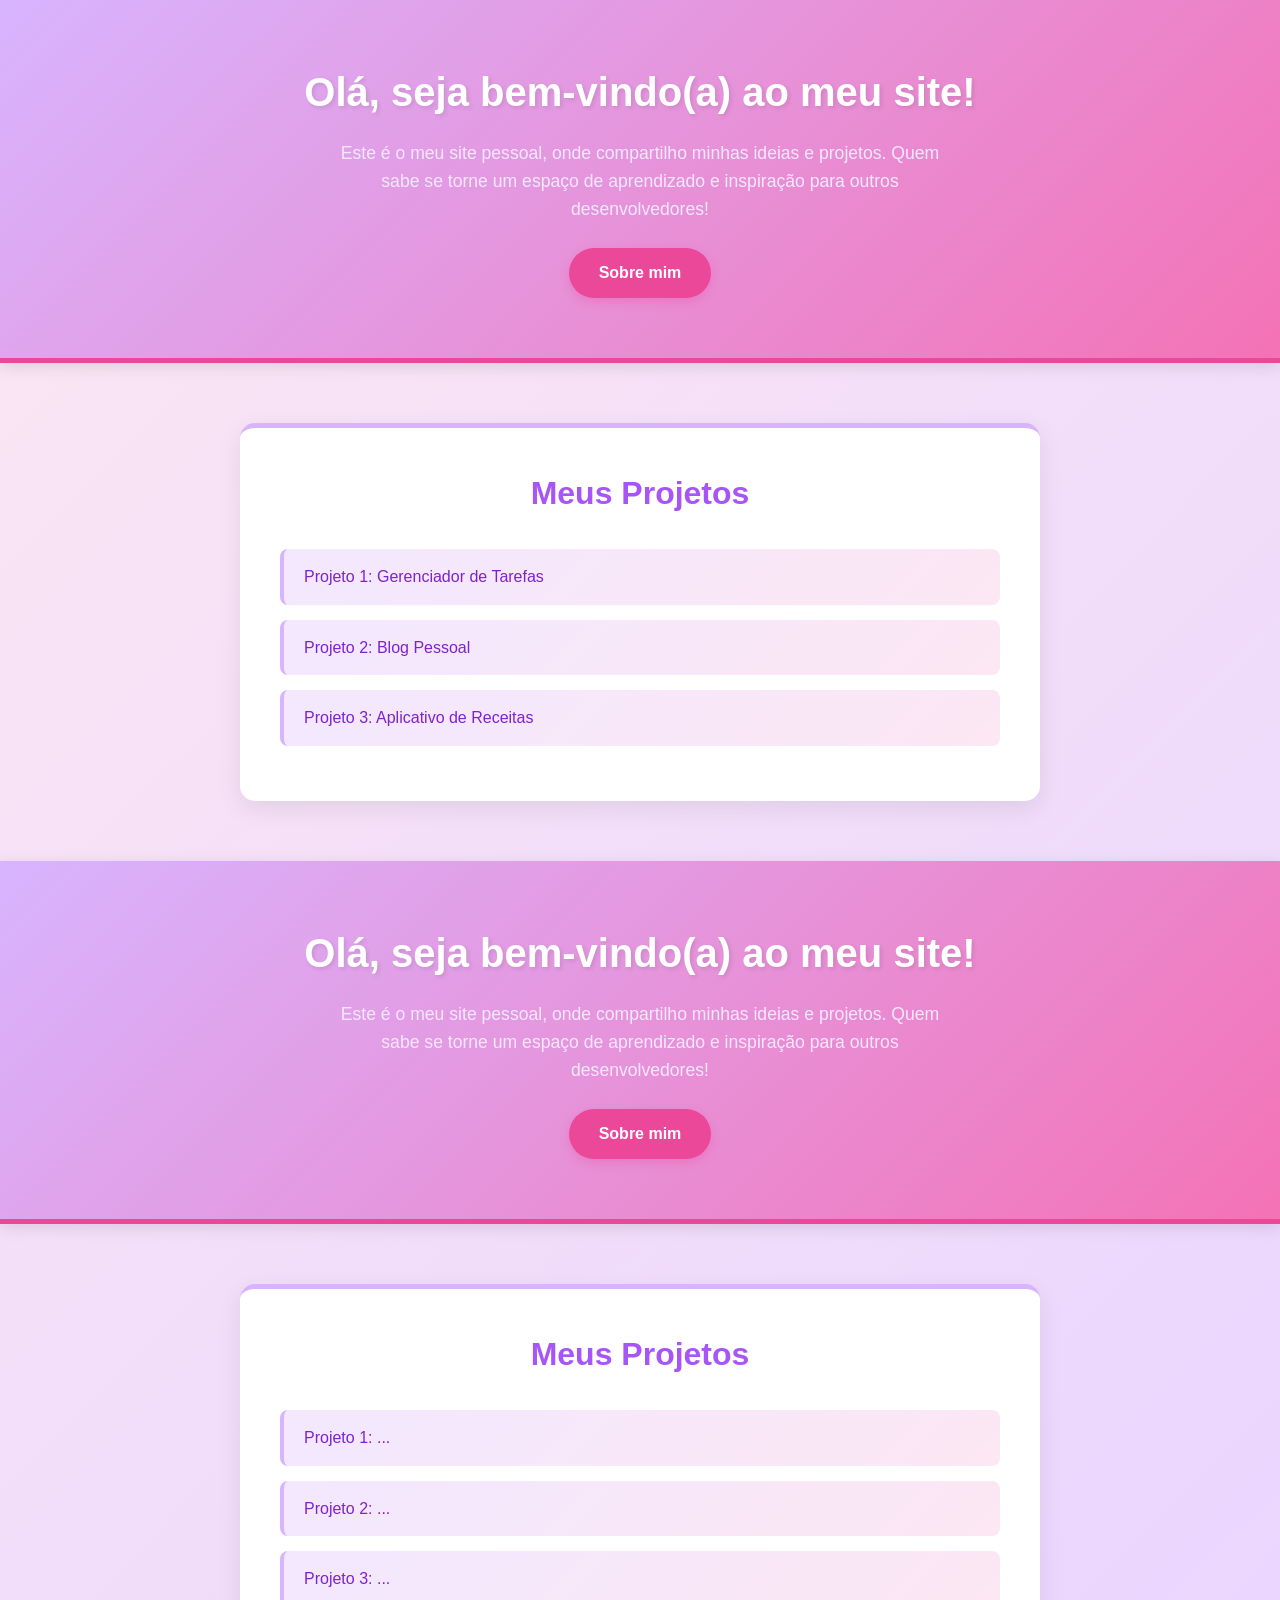
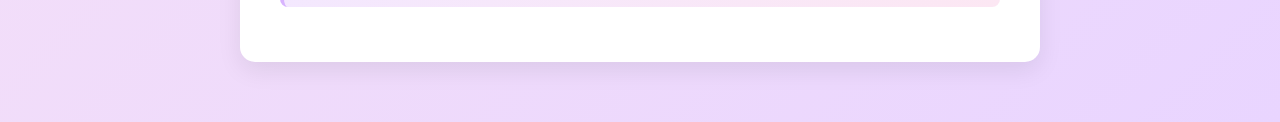
==== index.html @ 2c70f75c "Meu site" ====
<!DOCTYPE html>
<html lang="pt-BR">
<head>
    <meta charset="UTF-8">
    <meta name="viewport" content="width=device-width, initial-scale=1.0">
    <title>It's ME</title>
    <link rel="stylesheet" href="css/style.css">
</head>
<body>
    <header class="header">
        <h1>Olá, seja bem-vindo(a) ao meu site!</h1>
        <p>Este é o meu site pessoal, onde compartilho minhas ideias e projetos. Quem sabe se torne um espaço de aprendizado e inspiração para outros desenvolvedores!</p>
        <a href="pages/sobremim.html" class="btn">Sobre mim</a>
    </header>
 
    <main class="main">
        <section class="projetos">
            <h2>Meus Projetos</h2>
            <ul>
                <li><a href="pages/projeto1.html">Projeto 1: Gerenciador de Tarefas</a></li>
                <li><a href="pages/projeto2.html">Projeto 2: Blog Pessoal</a></li>
                <li><a href="pages/projeto3.html">Projeto 3: Aplicativo de Receitas</a></li>
            </ul>
        </section>
    </main>

</body>
</html>
<!DOCTYPE html>
<html lang="pt-BR">
<head>
    <meta charset="UTF-8">
    <meta name="viewport" content="width=device-width, initial-scale=1.0">
    <title>It's ME</title>
    <link rel="stylesheet" href="../css/style.css">
</head>
<body>
    <header class="header">
        <h1>Olá, seja bem-vindo(a) ao meu site!</h1>
        <p>Este é o meu site pessoal, onde compartilho minhas ideias e projetos. Quem sabe se torne um espaço de aprendizado e inspiração para outros desenvolvedores!</p>
        <a href="sobremim.html" class="btn">Sobre mim</a>
    </header>
 
    <main class="main">
        <section class="projetos">
            <h2>Meus Projetos</h2>
            <ul>
                <li><a href="projeto1.html">Projeto 1: ... </a></li>
                <li><a href="projeto2.html">Projeto 2: ... </a></li>
                <li><a href="projeto3.html">Projeto 3: ... </a></li>
            </ul>
        </section>
    </main>

</body>
</html>
---- css/style.css ----
* {
    margin: 0;
    padding: 0;
    box-sizing: border-box;
}

body {
    font-family: 'Segoe UI', Tahoma, Geneva, Verdana, sans-serif;
    background: linear-gradient(135deg, #fce7f3 0%, #e9d5ff 100%);
    color: #333;
    line-height: 1.6;
    min-height: 100vh;
}

/* Header */
.header {
    background: linear-gradient(135deg, #d8b4fe 0%, #f472b6 100%);
    padding: 60px 20px;
    text-align: center;
    box-shadow: 0 4px 15px rgba(0, 0, 0, 0.1);
    border-bottom: 5px solid #ec4899;
}

.header h1 {
    font-size: 2.5rem;
    color: #ffffff;
    margin-bottom: 15px;
    text-shadow: 2px 2px 4px rgba(0, 0, 0, 0.1);
}

.header p {
    font-size: 1.1rem;
    color: #f3e8ff;
    margin-bottom: 25px;
    max-width: 600px;
    margin-left: auto;
    margin-right: auto;
}

/* Botão */
.btn {
    display: inline-block;
    background: #ec4899;
    color: white;
    padding: 12px 30px;
    border-radius: 25px;
    text-decoration: none;
    font-weight: 600;
    transition: all 0.3s ease;
    box-shadow: 0 4px 10px rgba(236, 72, 153, 0.3);
}

.btn:hover {
    background: #be185d;
    transform: translateY(-2px);
    box-shadow: 0 6px 15px rgba(236, 72, 153, 0.4);
}

/* Main */
.main {
    padding: 60px 20px;
}

/* Projetos */
.projetos {
    background: white;
    border-radius: 15px;
    padding: 40px;
    max-width: 800px;
    margin: 0 auto;
    box-shadow: 0 8px 25px rgba(0, 0, 0, 0.08);
    border-top: 5px solid #d8b4fe;
}

.projetos h2 {
    color: #a855f7;
    font-size: 2rem;
    margin-bottom: 30px;
    text-align: center;
}

.projetos ul {
    list-style: none;
}

.projetos li {
    margin-bottom: 15px;
}

.projetos a {
    display: block;
    padding: 15px 20px;
    background: linear-gradient(135deg, #f3e8ff 0%, #fce7f3 100%);
    color: #7e22ce;
    text-decoration: none;
    border-radius: 8px;
    border-left: 4px solid #d8b4fe;
    transition: all 0.3s ease;
    font-weight: 500;
}

.projetos a:hover {
    background: linear-gradient(135deg, #e9d5ff 0%, #f472b6 100%);
    color: #ec4899;
    border-left-color: #ec4899;
    transform: translateX(10px);
}

/* Seção Sobre Mim */
.about-section {
    background: white;
    border-radius: 15px;
    padding: 40px;
    max-width: 800px;
    margin: 0 auto 30px;
    box-shadow: 0 8px 25px rgba(0, 0, 0, 0.08);
    border-left: 5px solid #d8b4fe;
}

.about-section h2 {
    color: #a855f7;
    font-size: 1.8rem;
    margin-bottom: 20px;
}

.about-section p {
    color: #555;
    font-size: 1.1rem;
    line-height: 1.8;
}

/* Seção Habilidades */
.skills-section {
    background: white;
    border-radius: 15px;
    padding: 40px;
    max-width: 800px;
    margin: 0 auto;
    box-shadow: 0 8px 25px rgba(0, 0, 0, 0.08);
    border-left: 5px solid #f472b6;
}

.skills-section h2 {
    color: #a855f7;
    font-size: 1.8rem;
    margin-bottom: 25px;
}

.skills-list {
    list-style: none;
}

.skills-list li {
    padding: 15px 20px;
    background: linear-gradient(135deg, #f3e8ff 0%, #fce7f3 100%);
    margin-bottom: 12px;
    border-radius: 8px;
    border-left: 4px solid #d8b4fe;
    transition: all 0.3s ease;
    color: #555;
}

.skills-list li:hover {
    background: linear-gradient(135deg, #e9d5ff 0%, #f472b6 100%);
    border-left-color: #ec4899;
    transform: translateX(10px);
}

.skill-category {
    font-weight: 600;
    color: #a855f7;
    margin-right: 8px;
}

/* Responsivo */
@media (max-width: 768px) {
    .header {
        padding: 40px 15px;
    }

    .header h1 {
        font-size: 2rem;
    }

    .projetos {
        padding: 25px;
    }

    .projetos h2 {
        font-size: 1.5rem;
    }

    .about-section,
    .skills-section {
        padding: 25px;
    }

    .about-section h2,
    .skills-section h2 {
        font-size: 1.5rem;
    }
}
---- css/style.css ----
* {
    margin: 0;
    padding: 0;
    box-sizing: border-box;
}

body {
    font-family: 'Segoe UI', Tahoma, Geneva, Verdana, sans-serif;
    background: linear-gradient(135deg, #fce7f3 0%, #e9d5ff 100%);
    color: #333;
    line-height: 1.6;
    min-height: 100vh;
}

/* Header */
.header {
    background: linear-gradient(135deg, #d8b4fe 0%, #f472b6 100%);
    padding: 60px 20px;
    text-align: center;
    box-shadow: 0 4px 15px rgba(0, 0, 0, 0.1);
    border-bottom: 5px solid #ec4899;
}

.header h1 {
    font-size: 2.5rem;
    color: #ffffff;
    margin-bottom: 15px;
    text-shadow: 2px 2px 4px rgba(0, 0, 0, 0.1);
}

.header p {
    font-size: 1.1rem;
    color: #f3e8ff;
    margin-bottom: 25px;
    max-width: 600px;
    margin-left: auto;
    margin-right: auto;
}

/* Botão */
.btn {
    display: inline-block;
    background: #ec4899;
    color: white;
    padding: 12px 30px;
    border-radius: 25px;
    text-decoration: none;
    font-weight: 600;
    transition: all 0.3s ease;
    box-shadow: 0 4px 10px rgba(236, 72, 153, 0.3);
}

.btn:hover {
    background: #be185d;
    transform: translateY(-2px);
    box-shadow: 0 6px 15px rgba(236, 72, 153, 0.4);
}

/* Main */
.main {
    padding: 60px 20px;
}

/* Projetos */
.projetos {
    background: white;
    border-radius: 15px;
    padding: 40px;
    max-width: 800px;
    margin: 0 auto;
    box-shadow: 0 8px 25px rgba(0, 0, 0, 0.08);
    border-top: 5px solid #d8b4fe;
}

.projetos h2 {
    color: #a855f7;
    font-size: 2rem;
    margin-bottom: 30px;
    text-align: center;
}

.projetos ul {
    list-style: none;
}

.projetos li {
    margin-bottom: 15px;
}

.projetos a {
    display: block;
    padding: 15px 20px;
    background: linear-gradient(135deg, #f3e8ff 0%, #fce7f3 100%);
    color: #7e22ce;
    text-decoration: none;
    border-radius: 8px;
    border-left: 4px solid #d8b4fe;
    transition: all 0.3s ease;
    font-weight: 500;
}

.projetos a:hover {
    background: linear-gradient(135deg, #e9d5ff 0%, #f472b6 100%);
    color: #ec4899;
    border-left-color: #ec4899;
    transform: translateX(10px);
}

/* Seção Sobre Mim */
.about-section {
    background: white;
    border-radius: 15px;
    padding: 40px;
    max-width: 800px;
    margin: 0 auto 30px;
    box-shadow: 0 8px 25px rgba(0, 0, 0, 0.08);
    border-left: 5px solid #d8b4fe;
}

.about-section h2 {
    color: #a855f7;
    font-size: 1.8rem;
    margin-bottom: 20px;
}

.about-section p {
    color: #555;
    font-size: 1.1rem;
    line-height: 1.8;
}

/* Seção Habilidades */
.skills-section {
    background: white;
    border-radius: 15px;
    padding: 40px;
    max-width: 800px;
    margin: 0 auto;
    box-shadow: 0 8px 25px rgba(0, 0, 0, 0.08);
    border-left: 5px solid #f472b6;
}

.skills-section h2 {
    color: #a855f7;
    font-size: 1.8rem;
    margin-bottom: 25px;
}

.skills-list {
    list-style: none;
}

.skills-list li {
    padding: 15px 20px;
    background: linear-gradient(135deg, #f3e8ff 0%, #fce7f3 100%);
    margin-bottom: 12px;
    border-radius: 8px;
    border-left: 4px solid #d8b4fe;
    transition: all 0.3s ease;
    color: #555;
}

.skills-list li:hover {
    background: linear-gradient(135deg, #e9d5ff 0%, #f472b6 100%);
    border-left-color: #ec4899;
    transform: translateX(10px);
}

.skill-category {
    font-weight: 600;
    color: #a855f7;
    margin-right: 8px;
}

/* Responsivo */
@media (max-width: 768px) {
    .header {
        padding: 40px 15px;
    }

    .header h1 {
        font-size: 2rem;
    }

    .projetos {
        padding: 25px;
    }

    .projetos h2 {
        font-size: 1.5rem;
    }

    .about-section,
    .skills-section {
        padding: 25px;
    }

    .about-section h2,
    .skills-section h2 {
        font-size: 1.5rem;
    }
}
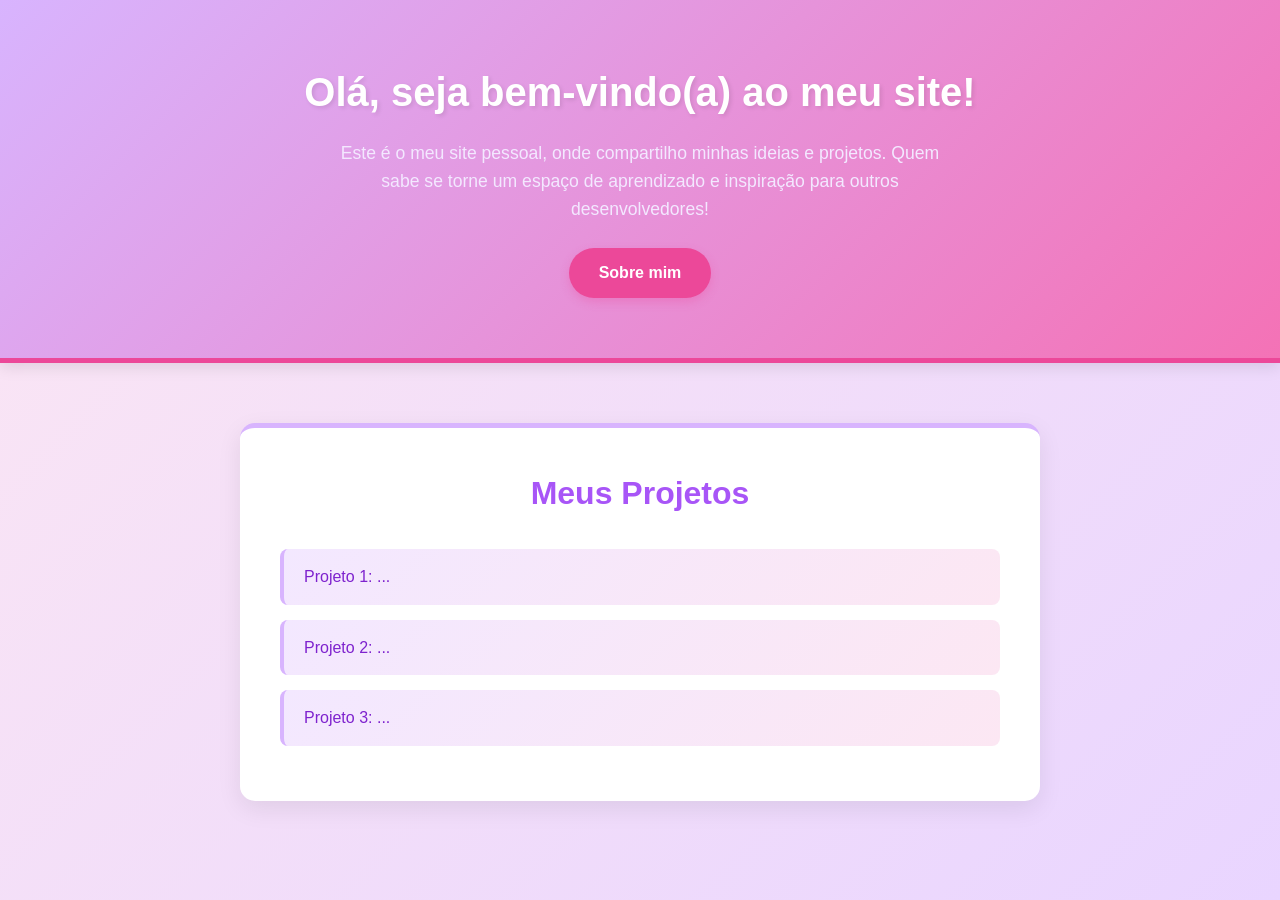
==== commit 20c09674: "atualização" ====
--- a/index.html
+++ b/index.html
@@ -17,40 +17,12 @@
         <section class="projetos">
             <h2>Meus Projetos</h2>
             <ul>
-                <li><a href="pages/projeto1.html">Projeto 1: Gerenciador de Tarefas</a></li>
-                <li><a href="pages/projeto2.html">Projeto 2: Blog Pessoal</a></li>
-                <li><a href="pages/projeto3.html">Projeto 3: Aplicativo de Receitas</a></li>
+                <li><a href="pages/projeto1.html">Projeto 1: ...</a></li>
+                <li><a href="pages/projeto2.html">Projeto 2: ...</a></li>
+                <li><a href="pages/projeto3.html">Projeto 3: ...</a></li>
             </ul>
         </section>
     </main>
 
 </body>
 </html>
-<!DOCTYPE html>
-<html lang="pt-BR">
-<head>
-    <meta charset="UTF-8">
-    <meta name="viewport" content="width=device-width, initial-scale=1.0">
-    <title>It's ME</title>
-    <link rel="stylesheet" href="../css/style.css">
-</head>
-<body>
-    <header class="header">
-        <h1>Olá, seja bem-vindo(a) ao meu site!</h1>
-        <p>Este é o meu site pessoal, onde compartilho minhas ideias e projetos. Quem sabe se torne um espaço de aprendizado e inspiração para outros desenvolvedores!</p>
-        <a href="sobremim.html" class="btn">Sobre mim</a>
-    </header>
- 
-    <main class="main">
-        <section class="projetos">
-            <h2>Meus Projetos</h2>
-            <ul>
-                <li><a href="projeto1.html">Projeto 1: ... </a></li>
-                <li><a href="projeto2.html">Projeto 2: ... </a></li>
-                <li><a href="projeto3.html">Projeto 3: ... </a></li>
-            </ul>
-        </section>
-    </main>
-
-</body>
-</html>
